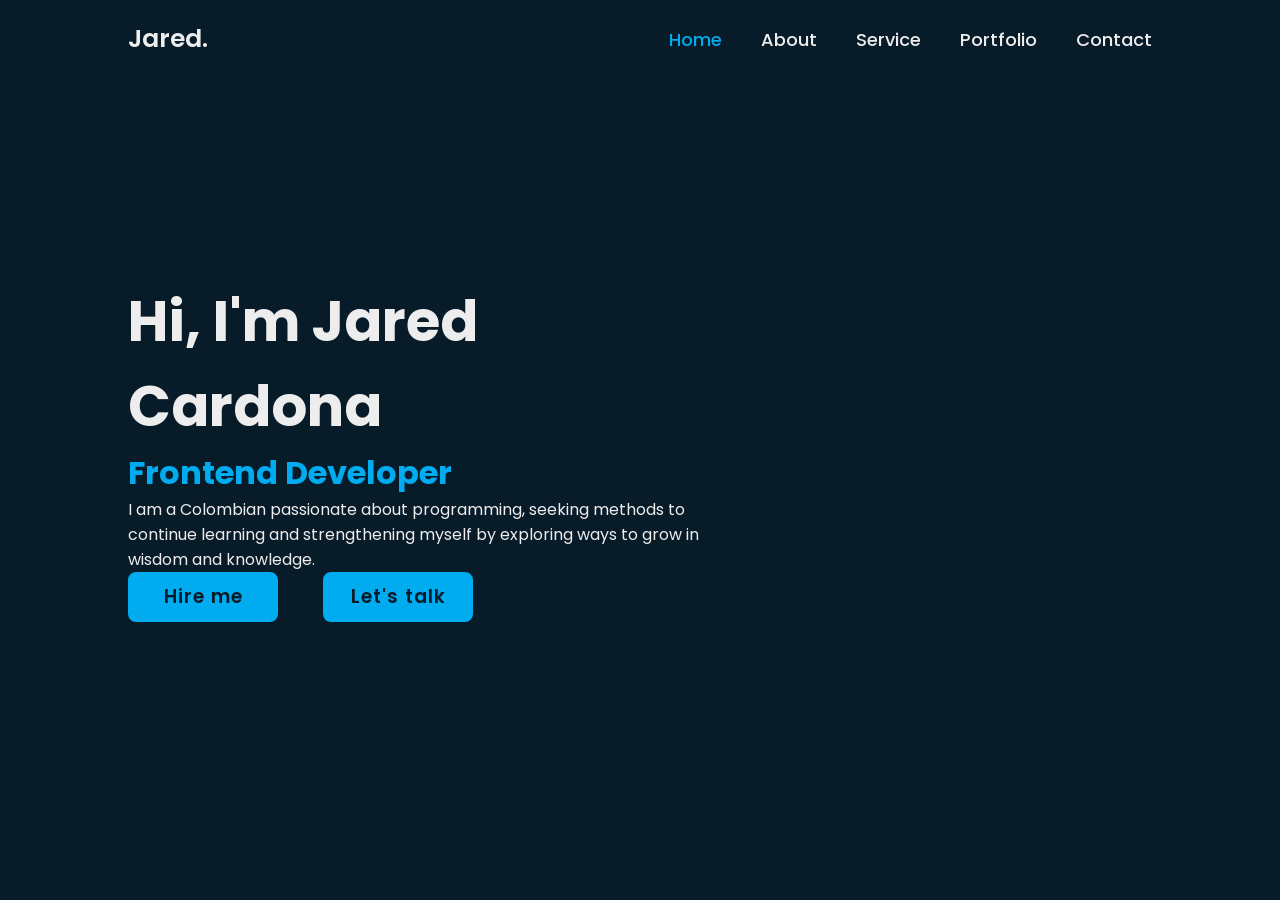
==== index.html @ 21b890c3 "index.html" ====
<!DOCTYPE html>
<html lang="en">

<head>
    <meta charset="UTF-8">
    <meta http-equiv="X-UA-Compatible" content="IE=edge" <meta name="viewport"
      content="width=device-width, initial-scale=1.0">
    <title>Jared Cardona | WDD 130</title>
    <link rel="stylesheet" href="style.css">
</head>

<body>

    <header class="header">
        <a href="#" class="logo">Jared.</a>

        <nav class="navbar">
            <a href="#" class="active">Home</a>
            <a href="#">About</a>
            <a href="#">Service</a>
            <a href="#">Portfolio</a>
            <a href="#">Contact</a>
        </nav>
    </header>

    <section class="home">
        <div class="home-content">
            <h1>Hi, I'm Jared Cardona</h1>
            <h3>Frontend Developer</h3>
            <p>I am a Colombian passionate about programming, seeking methods to continue learning
                and
                strengthening myself by exploring ways to grow in wisdom and knowledge.</p>
            <div class="btn-box">
                <a href="#">Hire me</a>
                <a href="#">Let's talk</a>
            </div>
        </div>
    </section>

</body>

</html>
---- style.css ----
@import url('https://fonts.googleapis.com/css2?family=poppins:wght@300;400;500;600;700;800;900&display=swap');

* {
    margin: 0;
    padding: 0;
    box-sizing: border-box;
    font-family: 'Poppins', sans-serif;
}

body {
    background: #081b29;
    color: #ededed;
}

.header {
    position: fixed;
    top: 0;
    left: 0;
    width: 100%;
    padding: 20px 10%;
    background: transparent;
    display: flex;
    justify-content: space-between;
    align-items: center;
    z-index: 100;
}

.logo {
    font-size: 25px;
    color: #ededed;
    text-decoration: none;
    font-weight: 600;
}

.navbar a {
    font-size: 18px;
    color: #ededed;
    text-decoration: none;
    font-weight: 500;
    margin-left: 35px;
    transition: .3s;
}

.navbar a:hover,
.navbar a.active {
    color: #00abf0;
}

.home {
    height: 100vh;
    display: flex;
    align-items: center;
    padding: 0 10%;
}

.home-content {
    max-width: 600px;
}

.home-content h1 {
    font-size: 56px;
    font-weight: 700;
}

.home-content h3 {
    font-size: 32px;
    font-weight: 700;
    color: #00abf0;
}

.home-content p {
    font-size: 16px;
}

.home-content .btn-box {
    display: flex;
    justify-content: space-between;
    width: 345px;
    height: 50px;

}

.btn-box a {
    display: inline-flex;
    justify-content: center;
    align-items: center;
    width: 150px;
    height: 100%;
    background: #00abf0;
    border: 2px solid #00abf0;
    border-radius: 8px;
    font-size: 19px;
    color: #081b29;
    text-decoration: none;
    font-weight: 600;
    letter-spacing: 1px;
}
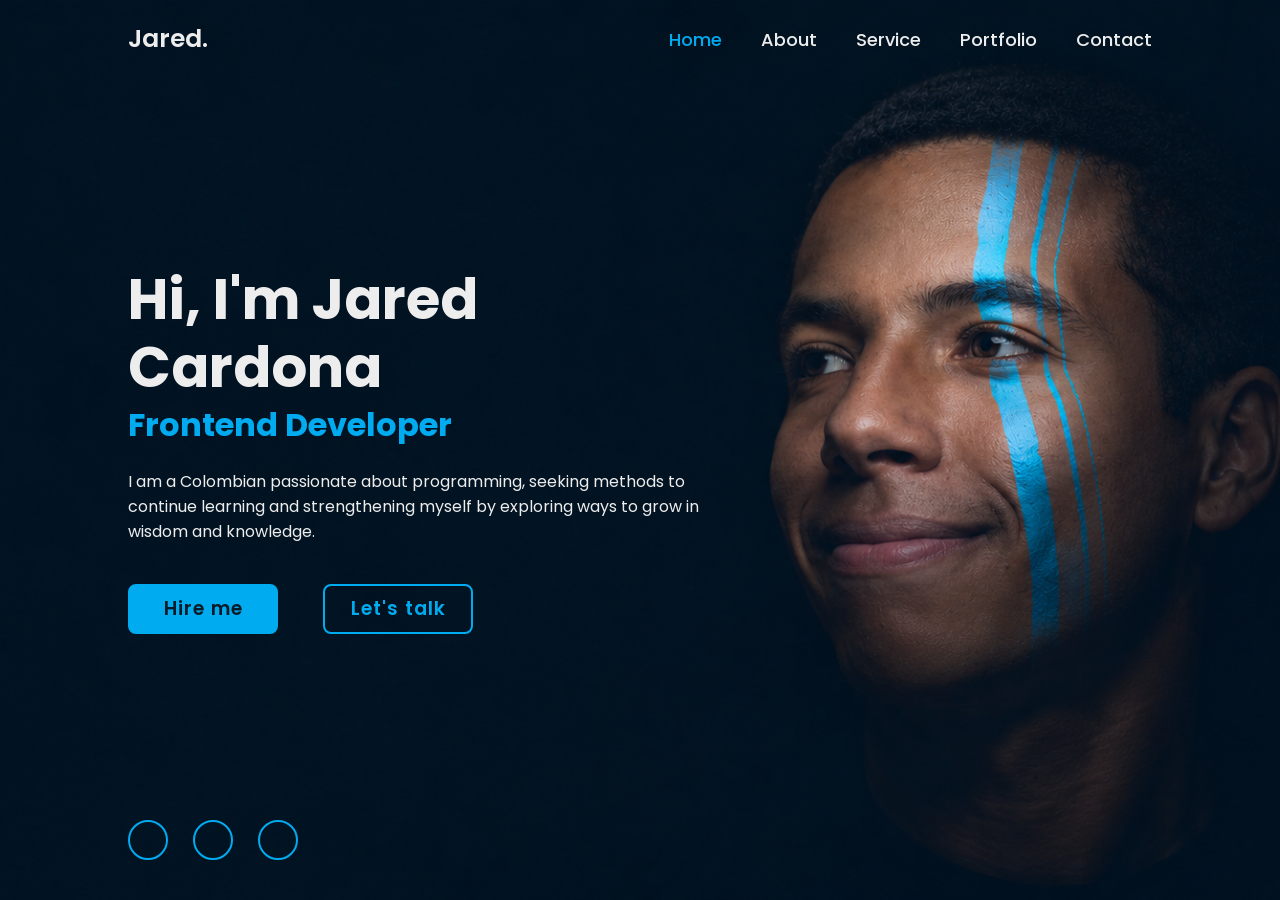
==== commit 24ddec84: "better index.html" ====
--- a/index.html
+++ b/index.html
@@ -3,10 +3,17 @@
 
 <head>
     <meta charset="UTF-8">
-    <meta http-equiv="X-UA-Compatible" content="IE=edge" <meta name="viewport"
-      content="width=device-width, initial-scale=1.0">
+    <meta http-equiv="X-UA-Compatible" content="IE=edge">
+    <meta name="viewport" content="width=device-width, initial-scale=1.0">
     <title>Jared Cardona | WDD 130</title>
     <link rel="stylesheet" href="style.css">
+    <link href="https://cdn.boxicons.com/3.0.8/fonts/basic/boxicons.min.css" rel="stylesheet">
+    <link href="https://cdn.boxicons.com/3.0.8/fonts/filled/boxicons-filled.min.css"
+      rel="stylesheet">
+    <link href="https://cdn.boxicons.com/3.0.8/fonts/brands/boxicons-brands.min.css"
+      rel="stylesheet">
+
+
 </head>
 
 <body>
@@ -35,6 +42,13 @@
                 <a href="#">Let's talk</a>
             </div>
         </div>
+
+        <div class="home-sci">
+            <a href="#"><i class="bxl bx-facebook"></i></a>
+            <a href="#"><i class="bxl bx-twitter"></i></a>
+            <a href="#"><i class="bxl bx-linkedin"></i></a>
+        </div>
+
     </section>
 
 </body>
--- a/style.css
+++ b/style.css
@@ -8,7 +8,7 @@
 }
 
 body {
-    background: #081b29;
+
     color: #ededed;
 }
 
@@ -48,6 +48,9 @@
 
 .home {
     height: 100vh;
+    background: url('images/Home2.png') no-repeat;
+    background-size: cover;
+    background-position: center;
     display: flex;
     align-items: center;
     padding: 0 10%;
@@ -60,6 +63,7 @@
 .home-content h1 {
     font-size: 56px;
     font-weight: 700;
+    line-height: 1.2;
 }
 
 .home-content h3 {
@@ -70,6 +74,7 @@
 
 .home-content p {
     font-size: 16px;
+    margin: 20px 0 40px;
 }
 
 .home-content .btn-box {
@@ -81,6 +86,7 @@
 }
 
 .btn-box a {
+    position: relative;
     display: inline-flex;
     justify-content: center;
     align-items: center;
@@ -94,4 +100,87 @@
     text-decoration: none;
     font-weight: 600;
     letter-spacing: 1px;
+    z-index: 1;
+    overflow: hidden;
+    transition: .5s;
+}
+
+.btn-box a:hover {
+    color: #00abf0;
+}
+
+.btn-box a:nth-child(2) {
+    background: transparent;
+    color: #00abf0;
+}
+
+.btn-box a:nth-child(2):hover {
+    color: #081b29;
+}
+
+.btn-box a:nth-child(2)::before {
+    background: #00abf0;
+}
+
+.btn-box a::before {
+    content: '';
+    position: absolute;
+    top: 0;
+    left: 0;
+    width: 0;
+    height: 100%;
+    background: #081b29;
+    z-index: -1;
+    transition: .5s;
+}
+
+.btn-box a:hover::before {
+    width: 100%;
+
+}
+
+.home-sci {
+    position: absolute;
+    bottom: 40px;
+    width: 170px;
+    display: flex;
+    justify-content: space-between;
+}
+
+.home-sci a {
+    position: relative;
+    display: inline-flex;
+    justify-content: center;
+    align-items: center;
+    width: 40px;
+    height: 40px;
+    background: transparent;
+    border: 2px solid #00abf0;
+    border-radius: 50%;
+    font-size: 20px;
+    color: #00abf0;
+    text-decoration: none;
+    z-index: 1;
+    overflow: hidden;
+    transition: .5s;
+}
+
+.home-sci a:hover {
+    color: #081b29;
+}
+
+.home-sci a::before {
+    content: '';
+    position: absolute;
+    top: 0;
+    left: 0;
+    width: 0;
+    height: 100%;
+    background: #00abf0;
+    z-index: -1;
+    transition: .5s;
+}
+
+.home-sci a:hover::before {
+    width: 100%;
 }
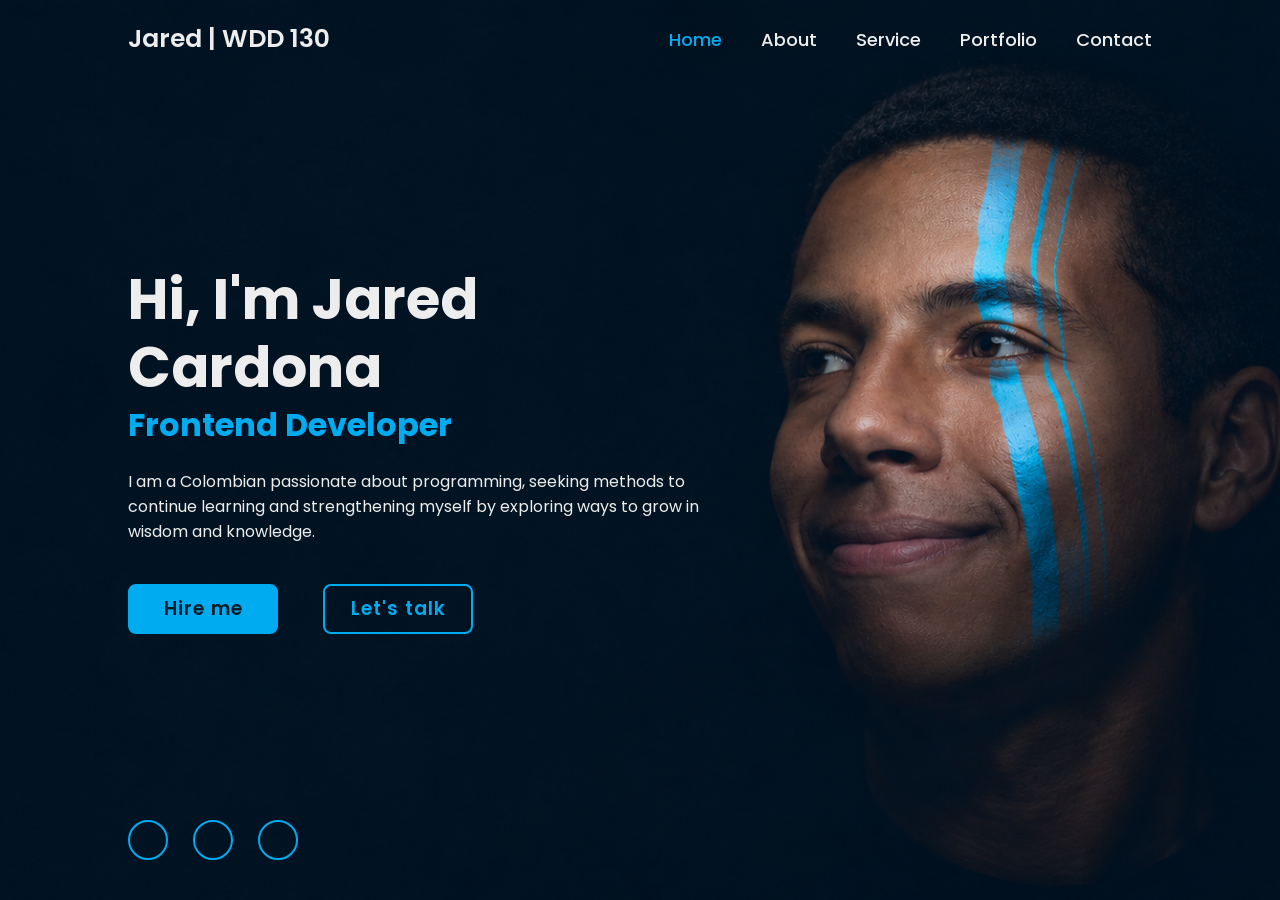
==== commit 28261caf: "b#" ====
--- a/index.html
+++ b/index.html
@@ -19,7 +19,7 @@
 <body>
 
     <header class="header">
-        <a href="#" class="logo">Jared.</a>
+        <a href="#" class="logo">Jared | WDD 130</a>
 
         <nav class="navbar">
             <a href="#" class="active">Home</a>
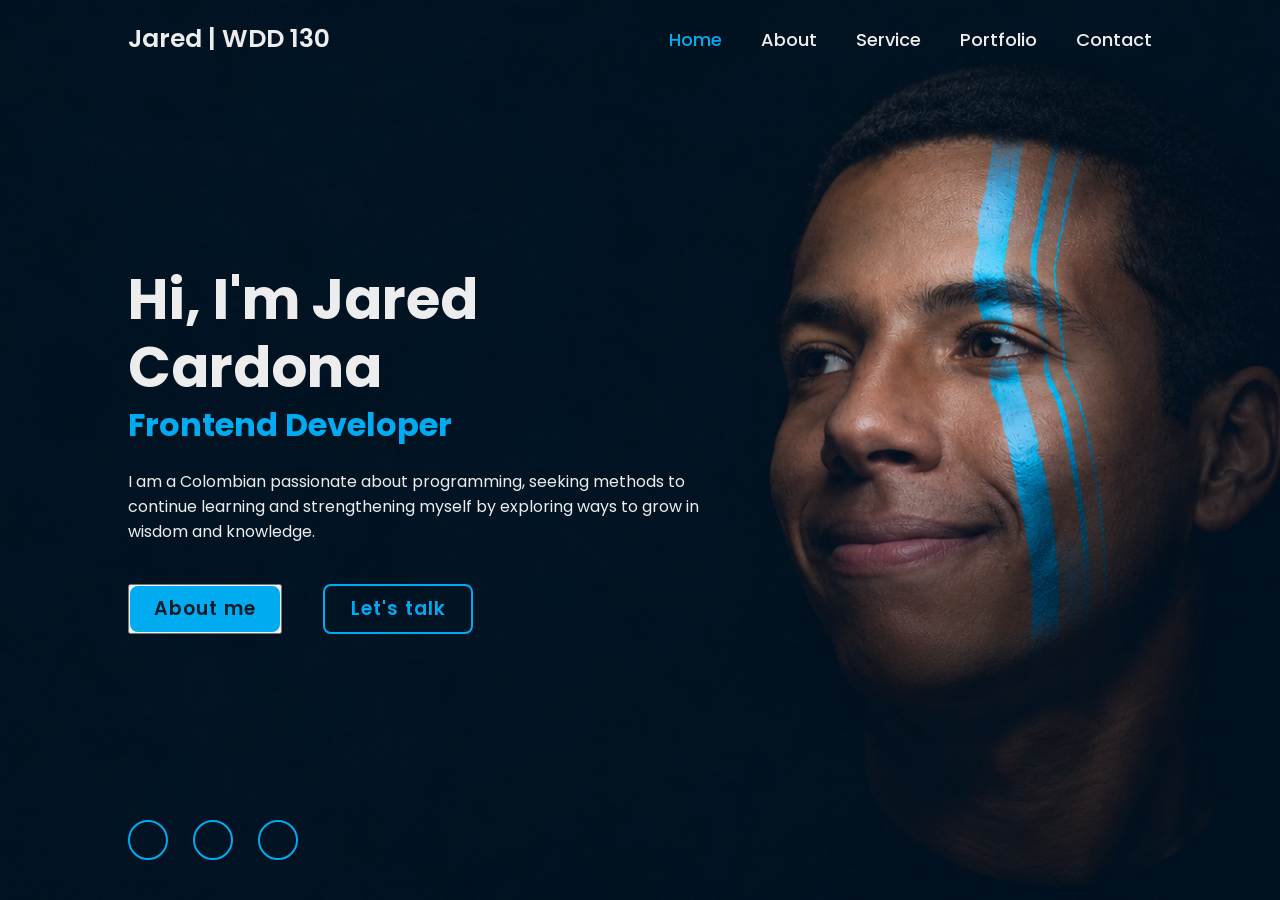
==== commit 48fa504b: "personal web" ====
--- a/index.html
+++ b/index.html
@@ -38,7 +38,9 @@
                 and
                 strengthening myself by exploring ways to grow in wisdom and knowledge.</p>
             <div class="btn-box">
-                <a href="#">Hire me</a>
+                <button><a
+                      href="https://jaredcardona.github.io/wdd130/week01/favorite-city.html">About
+                        me</a></button>
                 <a href="#">Let's talk</a>
             </div>
         </div>
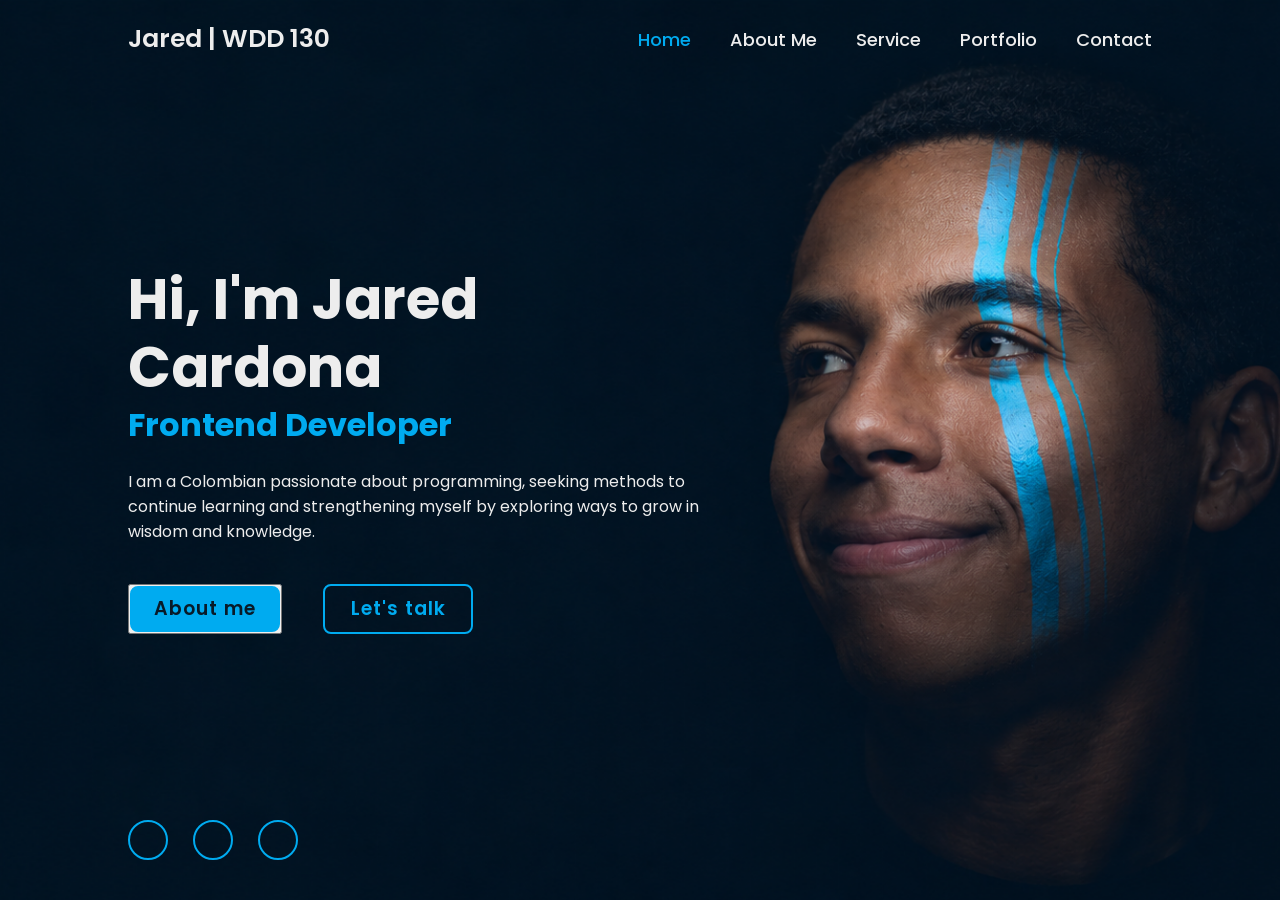
==== commit 362f6681: "favorite2" ====
--- a/index.html
+++ b/index.html
@@ -23,7 +23,7 @@
 
         <nav class="navbar">
             <a href="#" class="active">Home</a>
-            <a href="#">About</a>
+            <a href="#">About Me</a>
             <a href="#">Service</a>
             <a href="#">Portfolio</a>
             <a href="#">Contact</a>
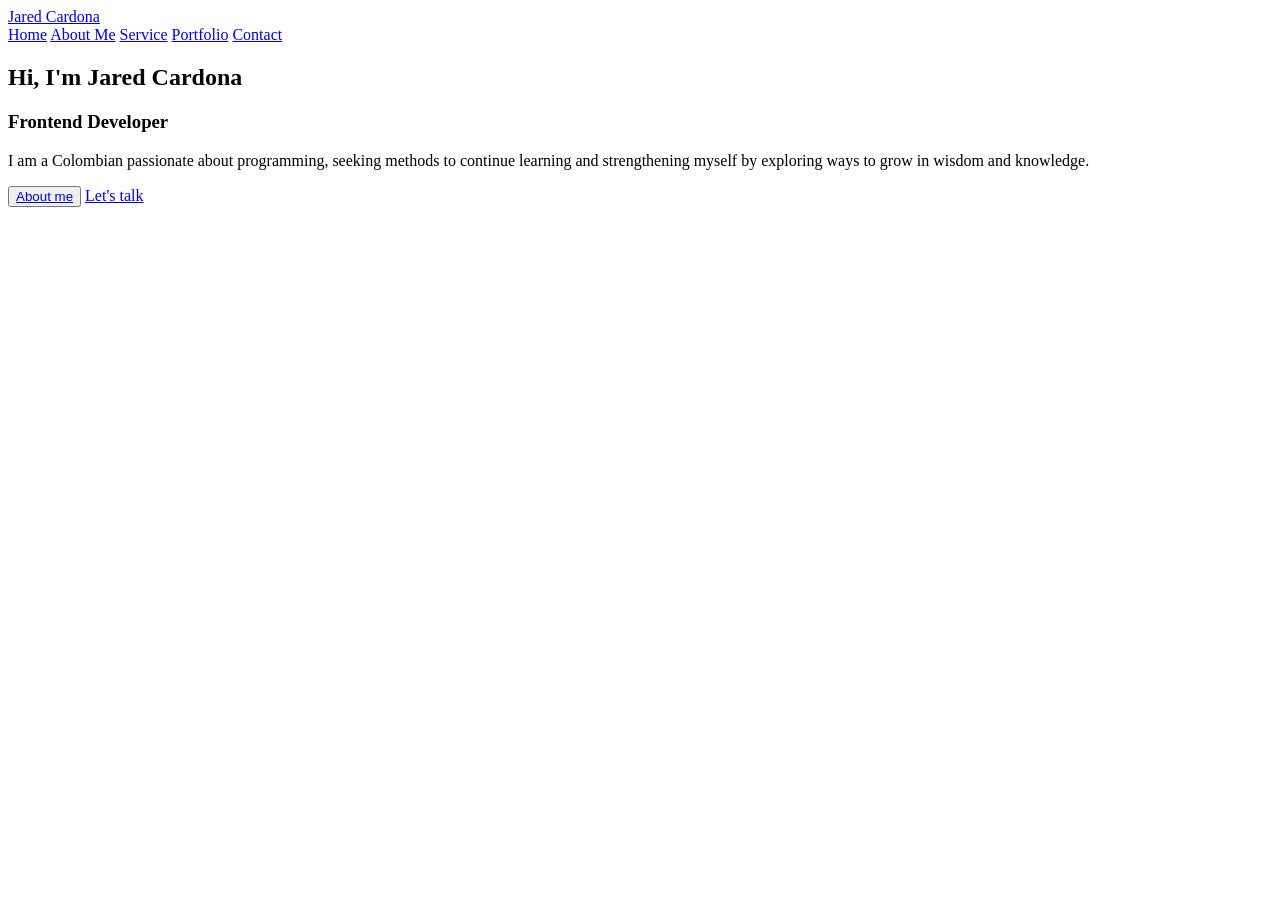
==== commit b1b1e95b: "better" ====
--- a/index.html
+++ b/index.html
@@ -19,11 +19,11 @@
 <body>
 
     <header class="header">
-        <a href="#" class="logo">Jared | WDD 130</a>
+        <a href="#" class="logo">Jared Cardona</a>
 
         <nav class="navbar">
-            <a href="#" class="active">Home</a>
-            <a href="#">About Me</a>
+            <a href="favorite-city.html" class="active">Home</a>
+            <a href="index.html">About Me</a>
             <a href="#">Service</a>
             <a href="#">Portfolio</a>
             <a href="#">Contact</a>
@@ -38,8 +38,7 @@
                 and
                 strengthening myself by exploring ways to grow in wisdom and knowledge.</p>
             <div class="btn-box">
-                <button><a
-                      href="https://jaredcardona.github.io/wdd130/week01/favorite-city.html">About
+                <button><a href="http://127.0.0.1:5501/favorite-city.html">About
                         me</a></button>
                 <a href="#">Let's talk</a>
             </div>
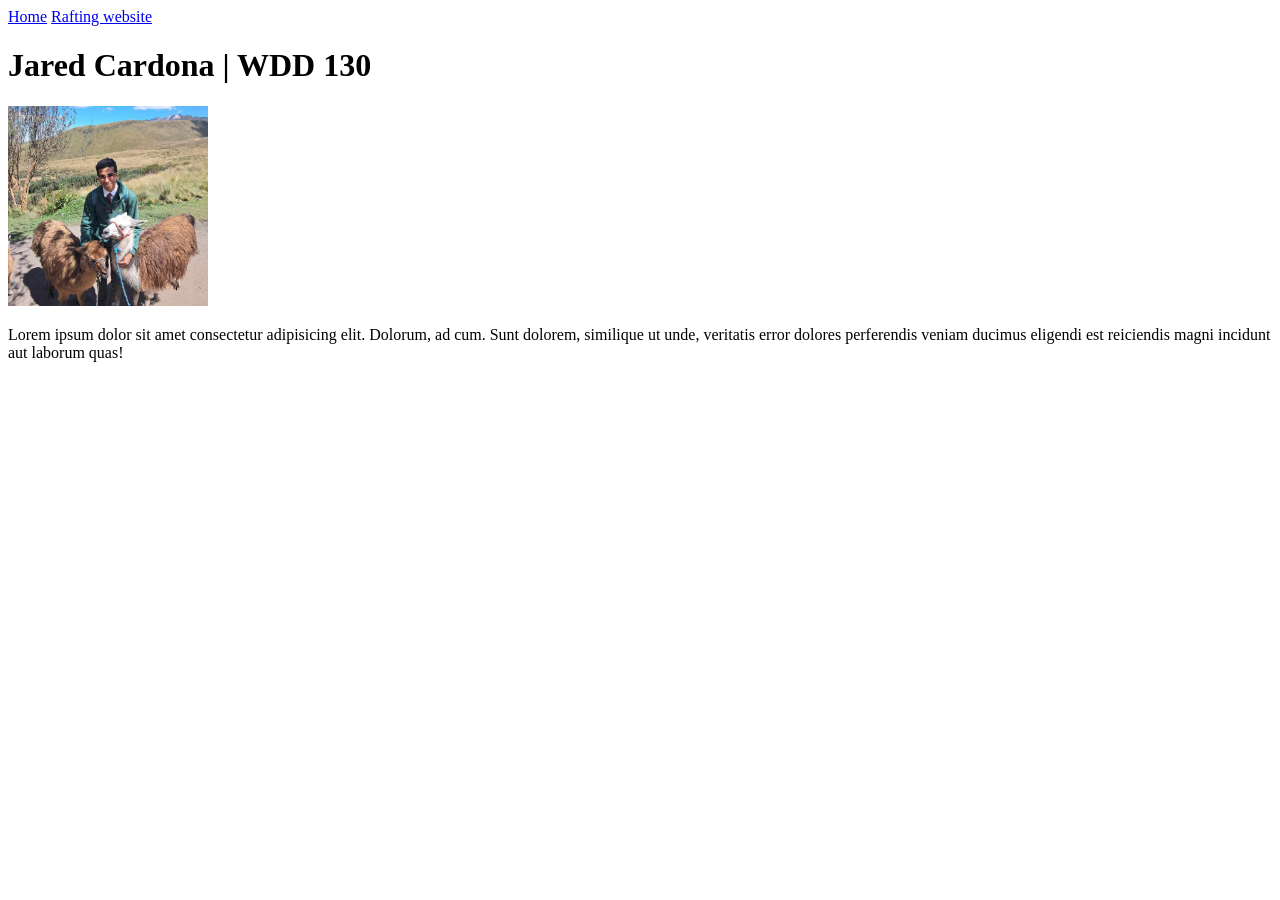
==== commit 71d892af: "....." ====
--- a/index.html
+++ b/index.html
@@ -3,55 +3,25 @@
 
 <head>
     <meta charset="UTF-8">
-    <meta http-equiv="X-UA-Compatible" content="IE=edge">
     <meta name="viewport" content="width=device-width, initial-scale=1.0">
     <title>Jared Cardona | WDD 130</title>
-    <link rel="stylesheet" href="style.css">
-    <link href="https://cdn.boxicons.com/3.0.8/fonts/basic/boxicons.min.css" rel="stylesheet">
-    <link href="https://cdn.boxicons.com/3.0.8/fonts/filled/boxicons-filled.min.css"
-      rel="stylesheet">
-    <link href="https://cdn.boxicons.com/3.0.8/fonts/brands/boxicons-brands.min.css"
-      rel="stylesheet">
-
-
 </head>
 
 <body>
-
-    <header class="header">
-        <a href="#" class="logo">Jared Cardona</a>
-
-        <nav class="navbar">
-            <a href="favorite-city.html" class="active">Home</a>
-            <a href="index.html">About Me</a>
-            <a href="#">Service</a>
-            <a href="#">Portfolio</a>
-            <a href="#">Contact</a>
+    <header>
+        <nav>
+            <a href="#">Home</a>
+            <a href="wwr/">Rafting website</a>
         </nav>
     </header>
-
-    <section class="home">
-        <div class="home-content">
-            <h1>Hi, I'm Jared Cardona</h1>
-            <h3>Frontend Developer</h3>
-            <p>I am a Colombian passionate about programming, seeking methods to continue learning
-                and
-                strengthening myself by exploring ways to grow in wisdom and knowledge.</p>
-            <div class="btn-box">
-                <button><a href="http://127.0.0.1:5501/favorite-city.html">About
-                        me</a></button>
-                <a href="#">Let's talk</a>
-            </div>
-        </div>
-
-        <div class="home-sci">
-            <a href="#"><i class="bxl bx-facebook"></i></a>
-            <a href="#"><i class="bxl bx-twitter"></i></a>
-            <a href="#"><i class="bxl bx-linkedin"></i></a>
-        </div>
-
-    </section>
-
+    <main>
+        <h1>Jared Cardona | WDD 130</h1>
+        <img src="images/me.jpg" alt="Jared Cardona Profile Picture" width="200">
+        <p>Lorem ipsum dolor sit amet consectetur adipisicing elit. Dolorum, ad cum. Sunt dolorem,
+            similique ut unde, veritatis error dolores perferendis veniam ducimus eligendi est
+            reiciendis magni incidunt aut laborum quas!</p>
+    </main>
+    <footer></footer>
 </body>
 
 </html>
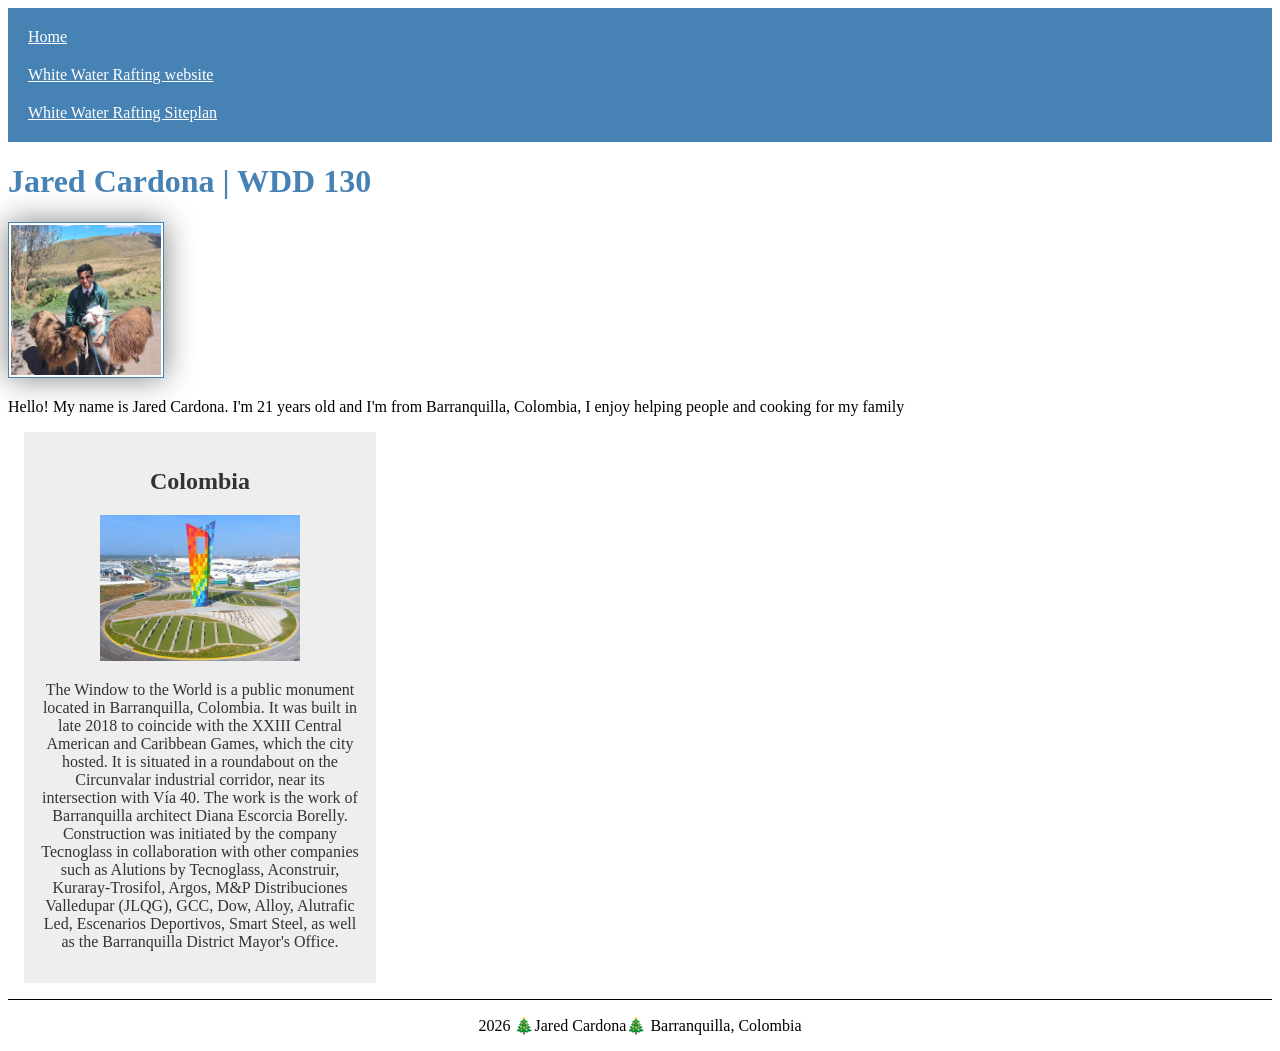
==== commit a5ba0eea: "Home Page Enhancement" ====
--- a/index.html
+++ b/index.html
@@ -5,23 +5,51 @@
     <meta charset="UTF-8">
     <meta name="viewport" content="width=device-width, initial-scale=1.0">
     <title>Jared Cardona | WDD 130</title>
+    <meta name="description" content="Jared Cardona's BYU-Idaho WDD 130 course home page">
+    <meta name="author" content="Jared Cardona">
+
+    <link rel="stylesheet" href="styles/style.css">
 </head>
 
 <body>
     <header>
         <nav>
             <a href="#">Home</a>
-            <a href="wwr/">Rafting website</a>
+            <a href="wwr/">White Water Rafting website</a>
+            <a href="wwr/site-plan-rafting.html">White Water Rafting Siteplan</a>
         </nav>
     </header>
     <main>
         <h1>Jared Cardona | WDD 130</h1>
-        <img src="images/me.jpg" alt="Jared Cardona Profile Picture" width="200">
-        <p>Lorem ipsum dolor sit amet consectetur adipisicing elit. Dolorum, ad cum. Sunt dolorem,
-            similique ut unde, veritatis error dolores perferendis veniam ducimus eligendi est
-            reiciendis magni incidunt aut laborum quas!</p>
+        <img src="images/My photo.jpg" alt="Jared Cardona Profile Picture" width="200">
+        <p>Hello! My name is Jared Cardona. I'm 21 years old and I'm from Barranquilla, Colombia, I
+            enjoy helping people and cooking for my family</p>
     </main>
-    <footer></footer>
+
+    <aside>
+        <h2>Colombia</h2>
+        <img src="images/Window of the world Barranquilla.jpg"
+          alt="Window to the world Barranquilla">
+        <p>The Window to the World is a public monument located in Barranquilla, Colombia. It was
+            built in late
+            2018 to coincide with the XXIII Central American and Caribbean Games, which the city
+            hosted. It is
+            situated in a roundabout on the Circunvalar industrial corridor, near its intersection
+            with Vía 40.
+
+            The work is the work of Barranquilla architect Diana Escorcia Borelly. Construction was
+            initiated by
+            the company Tecnoglass in collaboration with other companies such as Alutions by
+            Tecnoglass,
+            Aconstruir, Kuraray-Trosifol, Argos, M&P Distribuciones Valledupar (JLQG), GCC, Dow,
+            Alloy,
+            Alutrafic Led, Escenarios Deportivos, Smart Steel, as well as the Barranquilla District
+            Mayor's
+            Office.</p>
+    </aside>
+    <footer>
+        <p>2026 🎄Jared Cardona🎄 Barranquilla, Colombia</p>
+    </footer>
 </body>
 
 </html>
--- a/styles/style.css
+++ b/styles/style.css
@@ -0,0 +1,48 @@
+nav {
+    background-color: steelblue;
+    padding: 10px;
+}
+
+nav a {
+    color: white;
+    padding: 10px;
+    display: block;
+}
+
+h1 {
+    color: steelblue;
+}
+
+main img {
+    width: 150px;
+    height: auto;
+    border: 1px solid steelblue;
+    padding: 2px;
+    box-shadow: 0 0 30px gray;
+}
+
+p {
+    padding: 0;
+}
+
+aside {
+    width: 20em;
+    margin: 1em;
+    border: 1px solid rgb(0 0 0 0.2);
+    /* why use rgb instead of hex here? */
+    padding: 1em;
+    background-color: #eee;
+    color: #333;
+    text-align: center;
+}
+
+aside img {
+    width: 200px;
+    height: auto;
+}
+
+footer {
+    margin-top: 1em;
+    border-top: 1px solid #000;
+    text-align: center;
+}
